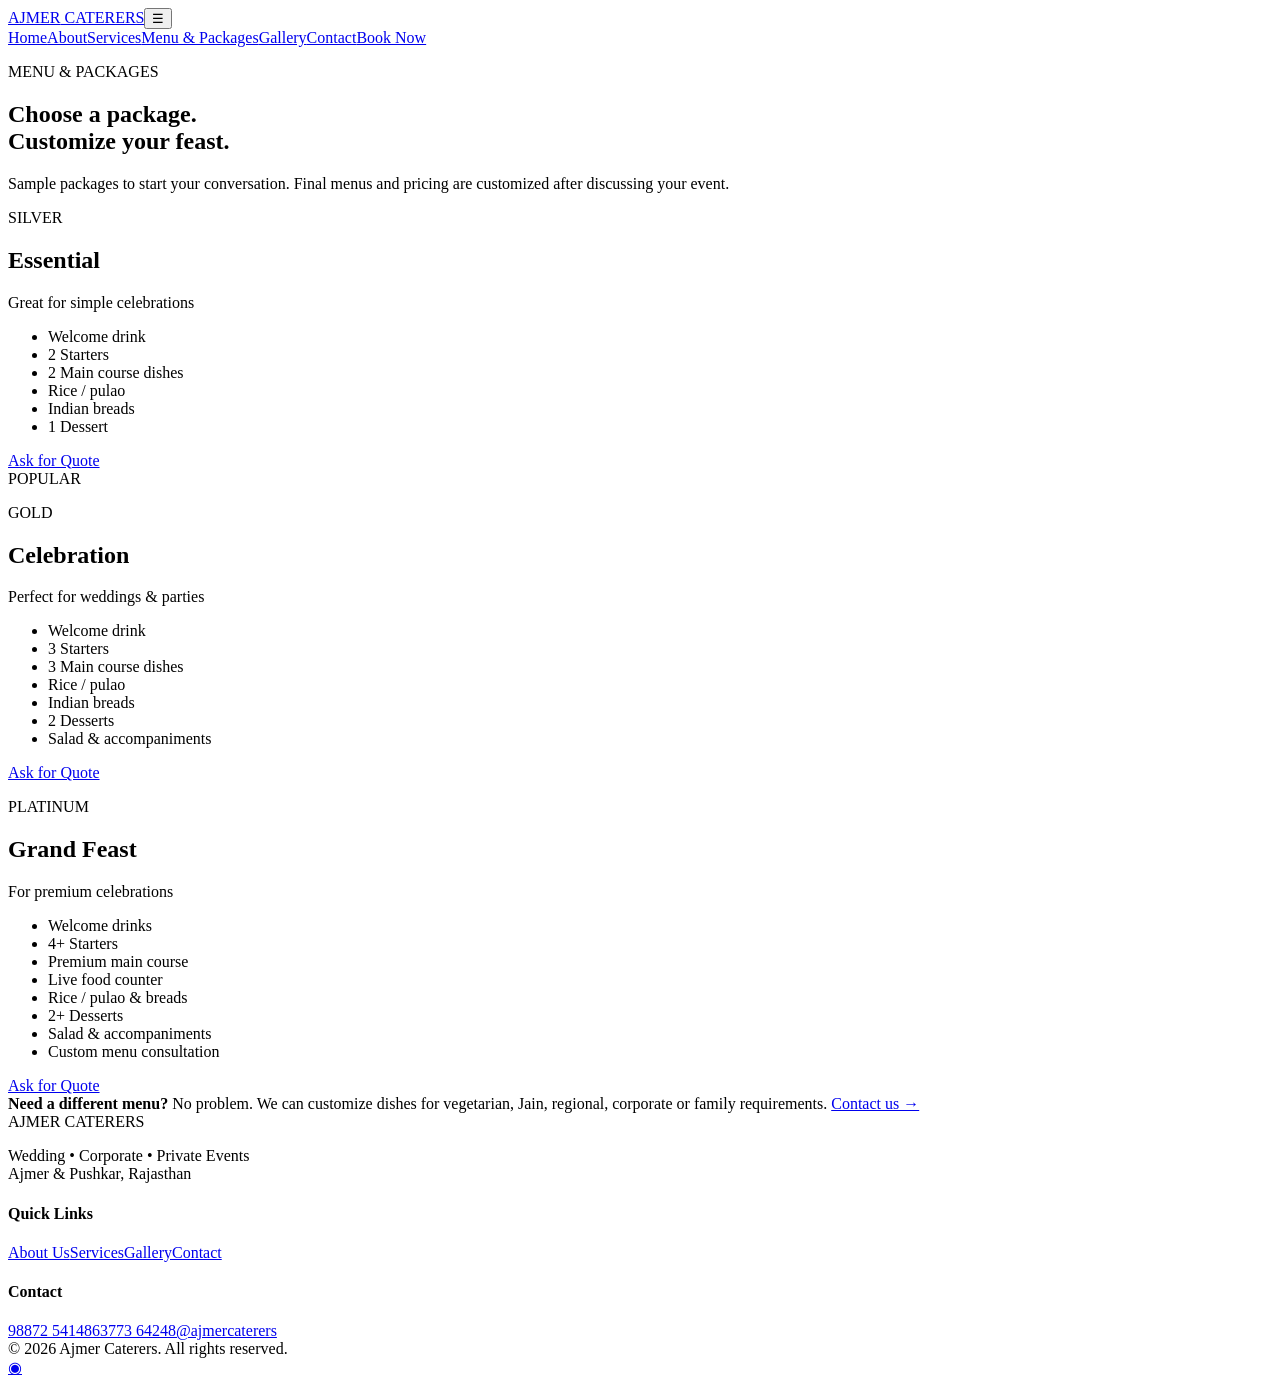
==== menu.html @ ed3181b1 "Add files via upload" ====
<!DOCTYPE html>
<html lang="en"><head><meta charset="UTF-8"><meta name="viewport" content="width=device-width, initial-scale=1.0"><title>Menu & Packages | Ajmer Caterers</title><link rel="stylesheet" href="css/style.css"></head>
<body><header class="site-header"><div class="container nav-wrap"><a class="logo" href="index.html"><span>AJMER</span> CATERERS</a><button class="nav-toggle" aria-label="Open navigation">☰</button><nav class="nav" id="mainNav"><a href="index.html">Home</a><a href="about.html">About</a><a href="services.html">Services</a><a class="active" href="menu.html">Menu & Packages</a><a href="gallery.html">Gallery</a><a href="contact.html">Contact</a><a class="btn btn-small" href="contact.html">Book Now</a></nav></div></header>
<main><section class="page-hero"><div class="container"><p class="eyebrow">MENU & PACKAGES</p><h1>Choose a package.<br>Customize your feast.</h1><p>Sample packages to start your conversation. Final menus and pricing are customized after discussing your event.</p></div></section>
<section class="section"><div class="container"><div class="package-grid">
<article class="package"><div class="package-head"><p>SILVER</p><h2>Essential</h2><span>Great for simple celebrations</span></div><ul class="check-list"><li>Welcome drink</li><li>2 Starters</li><li>2 Main course dishes</li><li>Rice / pulao</li><li>Indian breads</li><li>1 Dessert</li></ul><a class="btn btn-outline" href="contact.html?package=Silver">Ask for Quote</a></article>
<article class="package featured"><div class="ribbon">POPULAR</div><div class="package-head"><p>GOLD</p><h2>Celebration</h2><span>Perfect for weddings & parties</span></div><ul class="check-list"><li>Welcome drink</li><li>3 Starters</li><li>3 Main course dishes</li><li>Rice / pulao</li><li>Indian breads</li><li>2 Desserts</li><li>Salad & accompaniments</li></ul><a class="btn" href="contact.html?package=Gold">Ask for Quote</a></article>
<article class="package"><div class="package-head"><p>PLATINUM</p><h2>Grand Feast</h2><span>For premium celebrations</span></div><ul class="check-list"><li>Welcome drinks</li><li>4+ Starters</li><li>Premium main course</li><li>Live food counter</li><li>Rice / pulao & breads</li><li>2+ Desserts</li><li>Salad & accompaniments</li><li>Custom menu consultation</li></ul><a class="btn btn-outline" href="contact.html?package=Platinum">Ask for Quote</a></article>
</div><div class="note"><strong>Need a different menu?</strong> No problem. We can customize dishes for vegetarian, Jain, regional, corporate or family requirements. <a href="contact.html">Contact us →</a></div></div></section></main>
<footer class="footer"><div class="container footer-grid"><div><div class="logo light"><span>AJMER</span> CATERERS</div><p>Wedding • Corporate • Private Events<br>Ajmer & Pushkar, Rajasthan</p></div><div><h4>Quick Links</h4><a href="about.html">About Us</a><a href="services.html">Services</a><a href="gallery.html">Gallery</a><a href="contact.html">Contact</a></div><div><h4>Contact</h4><a href="tel:+919887254148">98872 54148</a><a href="tel:+916377364248">63773 64248</a><a target="_blank" rel="noopener" href="https://www.instagram.com/ajmercaterers/?hl=en">@ajmercaterers</a></div></div><div class="copyright">© 2026 Ajmer Caterers. All rights reserved.</div></footer><a class="whatsapp" target="_blank" rel="noopener" href="https://wa.me/919887254148?text=Hello%20Ajmer%20Caterers%2C%20I%20need%20catering%20details." aria-label="Chat on WhatsApp">◉</a><script src="js/script.js"></script></body></html>
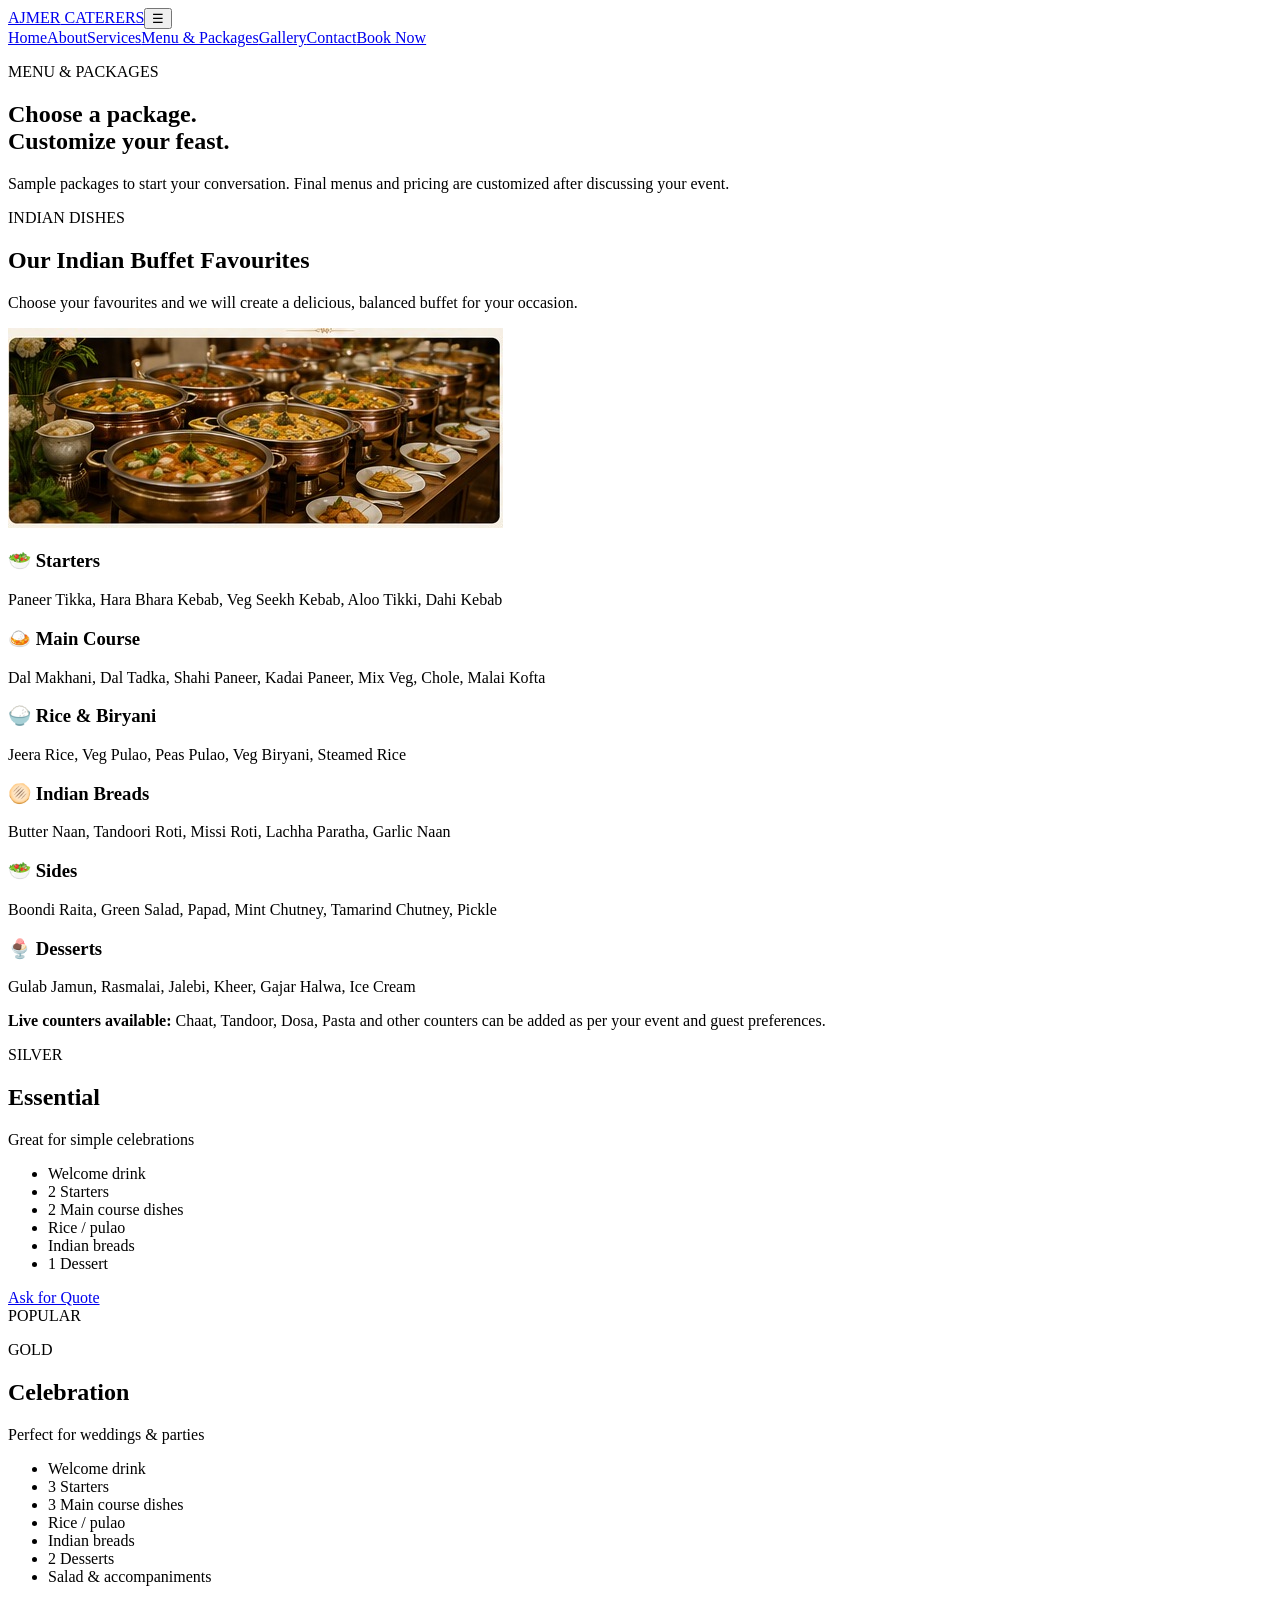
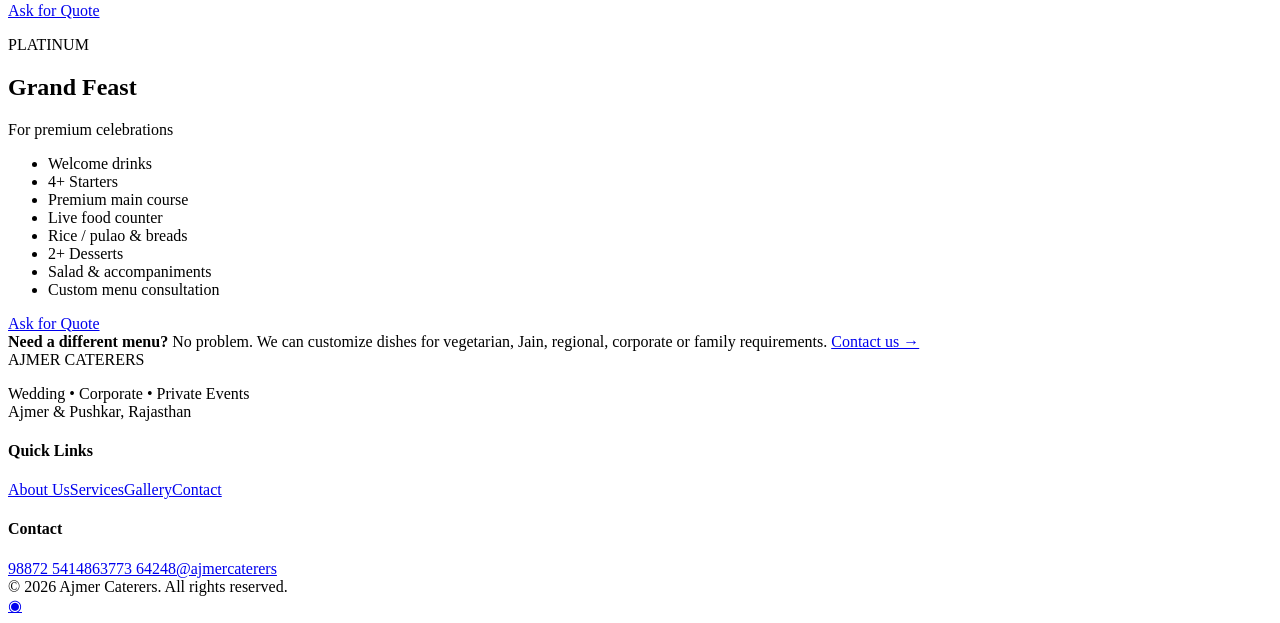
==== commit aa915480: "Add files via upload" ====
--- a/menu.html
+++ b/menu.html
@@ -2,6 +2,23 @@
 <html lang="en"><head><meta charset="UTF-8"><meta name="viewport" content="width=device-width, initial-scale=1.0"><title>Menu & Packages | Ajmer Caterers</title><link rel="stylesheet" href="css/style.css"></head>
 <body><header class="site-header"><div class="container nav-wrap"><a class="logo" href="index.html"><span>AJMER</span> CATERERS</a><button class="nav-toggle" aria-label="Open navigation">☰</button><nav class="nav" id="mainNav"><a href="index.html">Home</a><a href="about.html">About</a><a href="services.html">Services</a><a class="active" href="menu.html">Menu & Packages</a><a href="gallery.html">Gallery</a><a href="contact.html">Contact</a><a class="btn btn-small" href="contact.html">Book Now</a></nav></div></header>
 <main><section class="page-hero"><div class="container"><p class="eyebrow">MENU & PACKAGES</p><h1>Choose a package.<br>Customize your feast.</h1><p>Sample packages to start your conversation. Final menus and pricing are customized after discussing your event.</p></div></section>
+<section class="section buffet-menu">
+<div class="container">
+  <div class="section-heading"><p class="eyebrow">INDIAN DISHES</p><h2>Our Indian Buffet Favourites</h2><p>Choose your favourites and we will create a delicious, balanced buffet for your occasion.</p></div>
+  <div class="menu-showcase">
+    <div class="menu-image"><img src="indian-buffet.jpg" alt="Indian buffet catering spread"></div>
+    <div class="menu-categories">
+      <div class="menu-category"><h3>🥗 Starters</h3><p>Paneer Tikka, Hara Bhara Kebab, Veg Seekh Kebab, Aloo Tikki, Dahi Kebab</p></div>
+      <div class="menu-category"><h3>🍛 Main Course</h3><p>Dal Makhani, Dal Tadka, Shahi Paneer, Kadai Paneer, Mix Veg, Chole, Malai Kofta</p></div>
+      <div class="menu-category"><h3>🍚 Rice & Biryani</h3><p>Jeera Rice, Veg Pulao, Peas Pulao, Veg Biryani, Steamed Rice</p></div>
+      <div class="menu-category"><h3>🫓 Indian Breads</h3><p>Butter Naan, Tandoori Roti, Missi Roti, Lachha Paratha, Garlic Naan</p></div>
+      <div class="menu-category"><h3>🥗 Sides</h3><p>Boondi Raita, Green Salad, Papad, Mint Chutney, Tamarind Chutney, Pickle</p></div>
+      <div class="menu-category"><h3>🍨 Desserts</h3><p>Gulab Jamun, Rasmalai, Jalebi, Kheer, Gajar Halwa, Ice Cream</p></div>
+    </div>
+  </div>
+  <div class="note"><strong>Live counters available:</strong> Chaat, Tandoor, Dosa, Pasta and other counters can be added as per your event and guest preferences.</div>
+</div>
+</section>
 <section class="section"><div class="container"><div class="package-grid">
 <article class="package"><div class="package-head"><p>SILVER</p><h2>Essential</h2><span>Great for simple celebrations</span></div><ul class="check-list"><li>Welcome drink</li><li>2 Starters</li><li>2 Main course dishes</li><li>Rice / pulao</li><li>Indian breads</li><li>1 Dessert</li></ul><a class="btn btn-outline" href="contact.html?package=Silver">Ask for Quote</a></article>
 <article class="package featured"><div class="ribbon">POPULAR</div><div class="package-head"><p>GOLD</p><h2>Celebration</h2><span>Perfect for weddings & parties</span></div><ul class="check-list"><li>Welcome drink</li><li>3 Starters</li><li>3 Main course dishes</li><li>Rice / pulao</li><li>Indian breads</li><li>2 Desserts</li><li>Salad & accompaniments</li></ul><a class="btn" href="contact.html?package=Gold">Ask for Quote</a></article>
